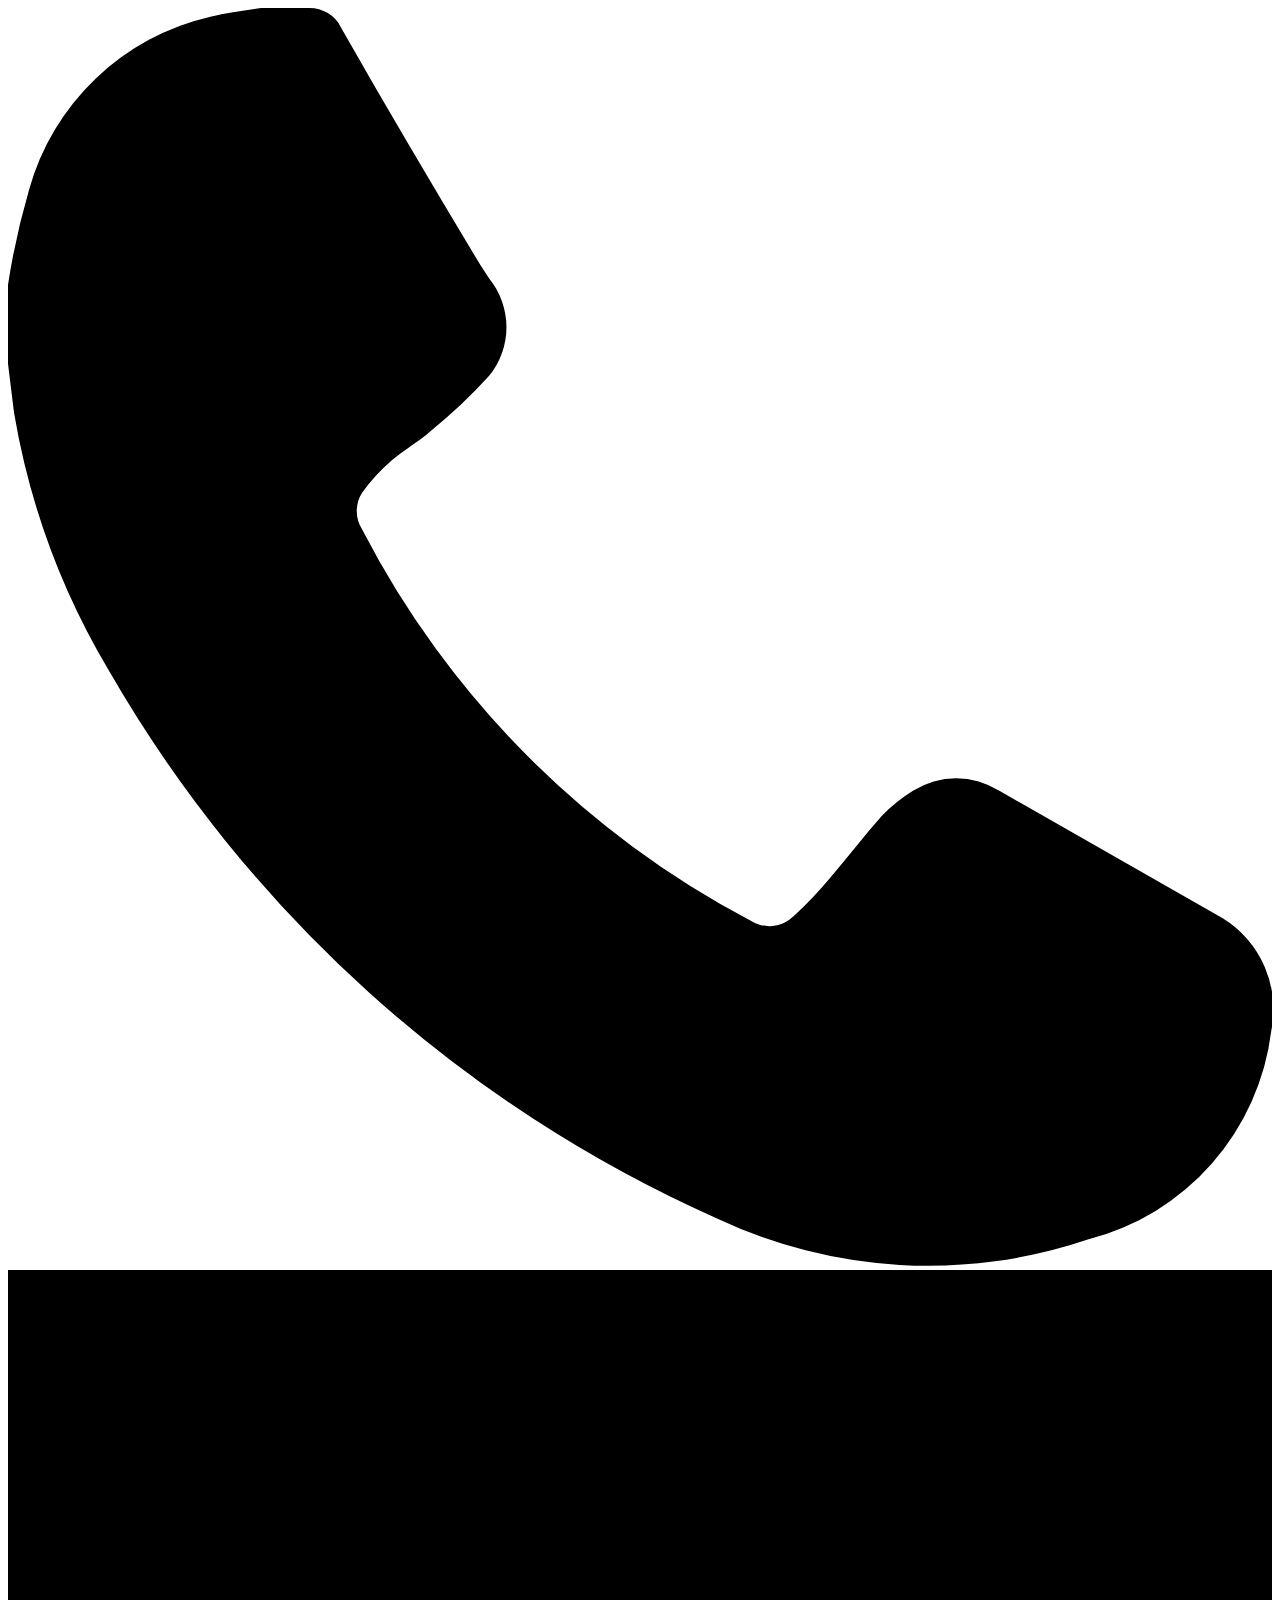
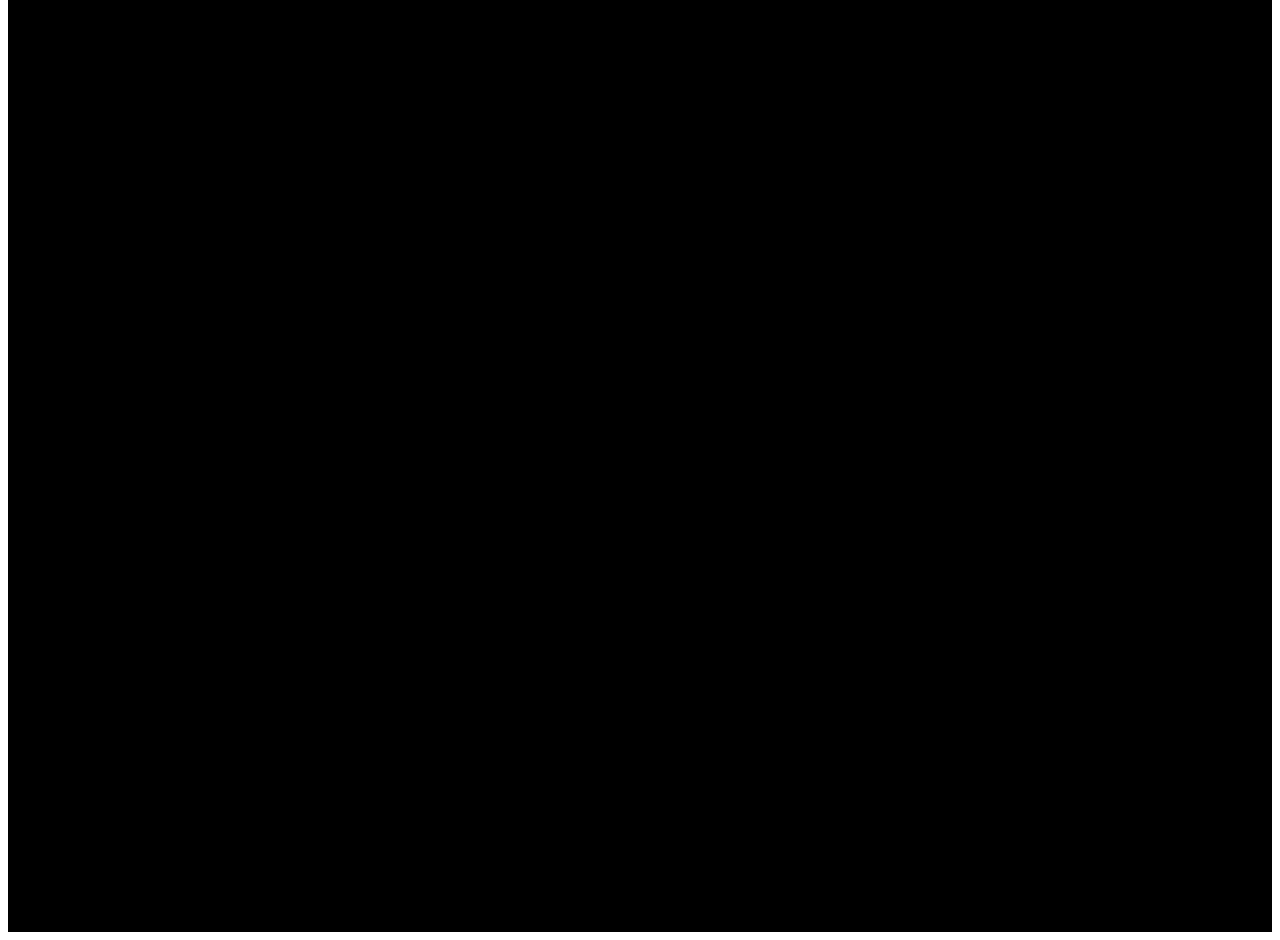
==== test.html @ 8983c756 "Test SVG" ====
<!DOCTYPE html>
<html lang="en">
<head>
    <meta charset="UTF-8">
    <meta http-equiv="X-UA-Compatible" content="IE=edge">
    <meta name="viewport" content="width=device-width, initial-scale=1.0">
    <title>Document</title>
</head>
<body>
    <div style="background-color: #fff;">

        <svg xmlns="http://www.w3.org/2000/svg" viewBox="0 0 18.73 18.64">
            <g data-name="Layer 2">
              <g data-name="Layer 1">
                <g>
                  <path class="cls-1"
                    d="M4.35,0l.12,0a.52.52,0,0,1,.46.28C5.61,1.48,6.3,2.64,7,3.81l.13.2a1.14,1.14,0,0,1,0,1.44,7.53,7.53,0,0,1-.87.82c-.18.16-.4.28-.58.44a2.73,2.73,0,0,0-.43.47.5.5,0,0,0,0,.55A13.6,13.6,0,0,0,11,13.52a.51.51,0,0,0,.64-.06,6,6,0,0,0,.55-.58c.26-.3.5-.62.76-.91a2.41,2.41,0,0,1,.46-.37,1.19,1.19,0,0,1,1.28,0L18,13.49a1.58,1.58,0,0,1,.72,1.66A3.65,3.65,0,0,1,16,18.25a7.36,7.36,0,0,1-5.51-.32,19.57,19.57,0,0,1-9-8.12A11.06,11.06,0,0,1,.09,6L0,5.27v-1l0-.17a10.91,10.91,0,0,1,.31-1.4A3.63,3.63,0,0,1,3,.13c.24-.06.5-.09.75-.13Z">
                  </path>
                </g>
              </g>
            </g>
          </svg>
    </div>
    <div style="background-color: #000;">
        
        <svg xmlns="http://www.w3.org/2000/svg" viewBox="0 0 18.73 18.64">
            <g data-name="Layer 2">
              <g data-name="Layer 1">
                <g>
                  <path class="cls-1"
                    d="M4.35,0l.12,0a.52.52,0,0,1,.46.28C5.61,1.48,6.3,2.64,7,3.81l.13.2a1.14,1.14,0,0,1,0,1.44,7.53,7.53,0,0,1-.87.82c-.18.16-.4.28-.58.44a2.73,2.73,0,0,0-.43.47.5.5,0,0,0,0,.55A13.6,13.6,0,0,0,11,13.52a.51.51,0,0,0,.64-.06,6,6,0,0,0,.55-.58c.26-.3.5-.62.76-.91a2.41,2.41,0,0,1,.46-.37,1.19,1.19,0,0,1,1.28,0L18,13.49a1.58,1.58,0,0,1,.72,1.66A3.65,3.65,0,0,1,16,18.25a7.36,7.36,0,0,1-5.51-.32,19.57,19.57,0,0,1-9-8.12A11.06,11.06,0,0,1,.09,6L0,5.27v-1l0-.17a10.91,10.91,0,0,1,.31-1.4A3.63,3.63,0,0,1,3,.13c.24-.06.5-.09.75-.13Z">
                  </path>
                </g>
              </g>
            </g>
          </svg>

    </div>
</body>
</html>
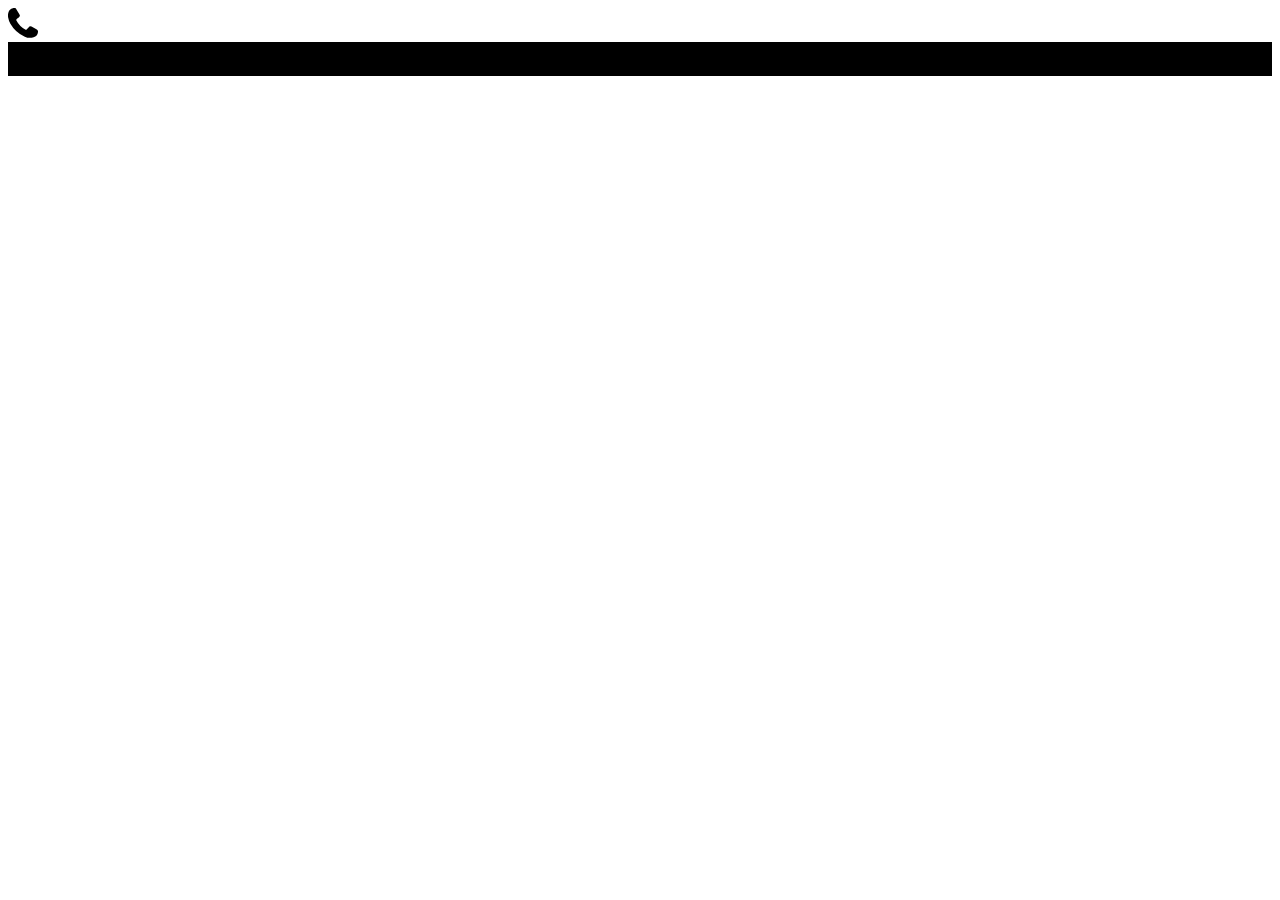
==== commit f395e61d: "Test SVG" ====
--- a/test.html
+++ b/test.html
@@ -5,6 +5,11 @@
     <meta http-equiv="X-UA-Compatible" content="IE=edge">
     <meta name="viewport" content="width=device-width, initial-scale=1.0">
     <title>Document</title>
+    <style>
+        svg {
+            max-width: 30px;
+        }
+    </style>
 </head>
 <body>
     <div style="background-color: #fff;">
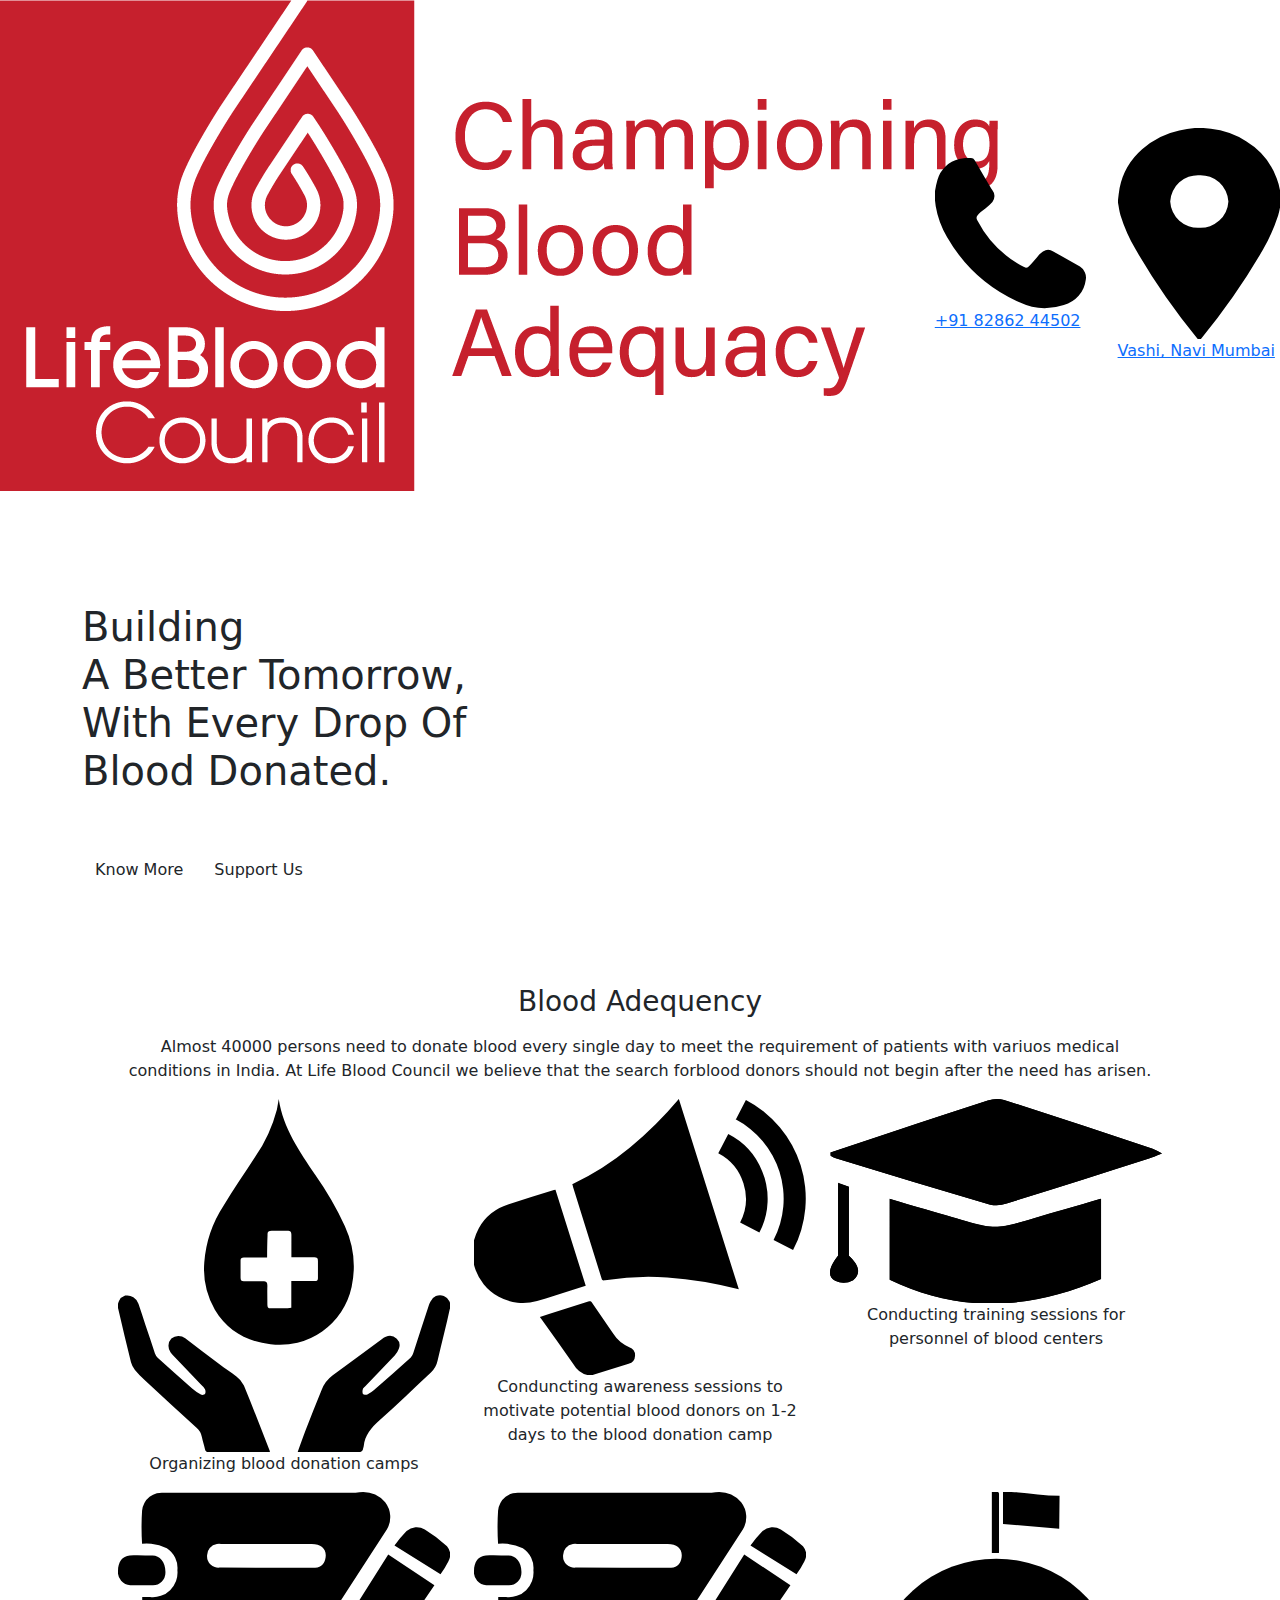
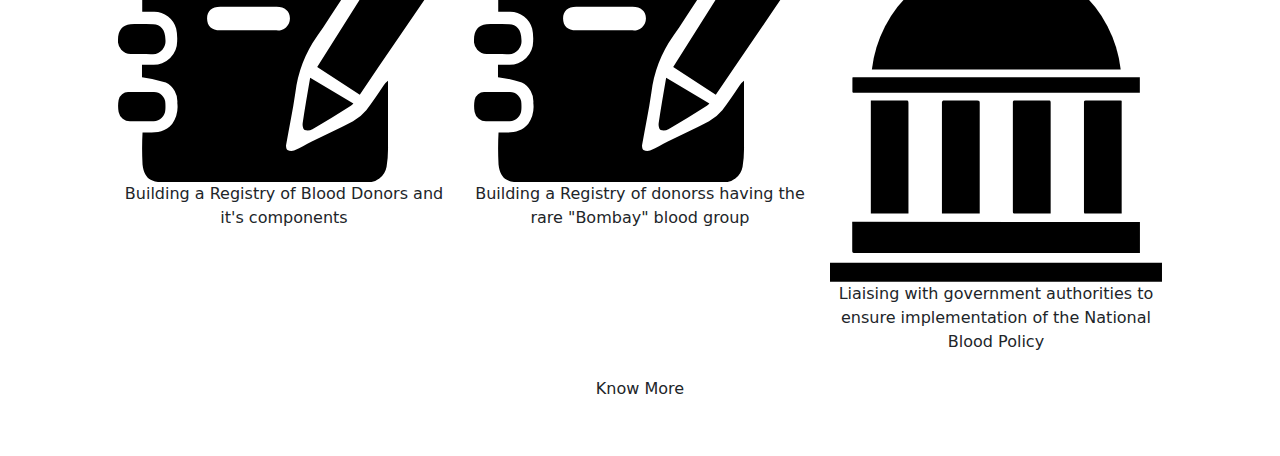
==== commit 53a08f9f: "Test SVG Safari" ====
--- a/test.html
+++ b/test.html
@@ -1,45 +1,309 @@
 <!DOCTYPE html>
 <html lang="en">
+
 <head>
-    <meta charset="UTF-8">
-    <meta http-equiv="X-UA-Compatible" content="IE=edge">
-    <meta name="viewport" content="width=device-width, initial-scale=1.0">
-    <title>Document</title>
-    <style>
-        svg {
-            max-width: 30px;
-        }
-    </style>
+  <meta charset="UTF-8">
+  <meta http-equiv="X-UA-Compatible" content="IE=edge">
+  <meta name="viewport" content="width=device-width, initial-scale=1.0">
+  <title>Document</title>
+  <link href="https://cdn.jsdelivr.net/npm/bootstrap@5.2.3/dist/css/bootstrap.min.css" rel="stylesheet">
+  <script src="https://cdn.jsdelivr.net/npm/bootstrap@5.2.3/dist/js/bootstrap.bundle.min.js"></script>
 </head>
+
 <body>
-    <div style="background-color: #fff;">
-
-        <svg xmlns="http://www.w3.org/2000/svg" viewBox="0 0 18.73 18.64">
-            <g data-name="Layer 2">
-              <g data-name="Layer 1">
-                <g>
-                  <path class="cls-1"
-                    d="M4.35,0l.12,0a.52.52,0,0,1,.46.28C5.61,1.48,6.3,2.64,7,3.81l.13.2a1.14,1.14,0,0,1,0,1.44,7.53,7.53,0,0,1-.87.82c-.18.16-.4.28-.58.44a2.73,2.73,0,0,0-.43.47.5.5,0,0,0,0,.55A13.6,13.6,0,0,0,11,13.52a.51.51,0,0,0,.64-.06,6,6,0,0,0,.55-.58c.26-.3.5-.62.76-.91a2.41,2.41,0,0,1,.46-.37,1.19,1.19,0,0,1,1.28,0L18,13.49a1.58,1.58,0,0,1,.72,1.66A3.65,3.65,0,0,1,16,18.25a7.36,7.36,0,0,1-5.51-.32,19.57,19.57,0,0,1-9-8.12A11.06,11.06,0,0,1,.09,6L0,5.27v-1l0-.17a10.91,10.91,0,0,1,.31-1.4A3.63,3.63,0,0,1,3,.13c.24-.06.5-.09.75-.13Z">
-                  </path>
+
+  <header class="container-fluid p-0">
+    <!-- Main Header -->
+    <div class="main-header">
+      <div class="row">
+        <div class="col-sm-4">
+          <a href="/" class="nav-brand">
+            <img src="/images/logo.png" alt="Logo">
+          </a>
+        </div>
+        <div class="col-sm-8 d-flex align-items-center">
+          <div class="right-content d-flex justify-content-end gap-sm-3 gap-1 gap-sm-2 align-items-center w-100">
+            <a href="tel:+918286244502" class="header-right-links">
+              <svg xmlns="http://www.w3.org/2000/svg" viewBox="0 0 18.73 18.64">
+                <g data-name="Layer 2">
+                  <g data-name="Layer 1">
+                    <g>
+                      <path class="cls-1"
+                        d="M4.35,0l.12,0a.52.52,0,0,1,.46.28C5.61,1.48,6.3,2.64,7,3.81l.13.2a1.14,1.14,0,0,1,0,1.44,7.53,7.53,0,0,1-.87.82c-.18.16-.4.28-.58.44a2.73,2.73,0,0,0-.43.47.5.5,0,0,0,0,.55A13.6,13.6,0,0,0,11,13.52a.51.51,0,0,0,.64-.06,6,6,0,0,0,.55-.58c.26-.3.5-.62.76-.91a2.41,2.41,0,0,1,.46-.37,1.19,1.19,0,0,1,1.28,0L18,13.49a1.58,1.58,0,0,1,.72,1.66A3.65,3.65,0,0,1,16,18.25a7.36,7.36,0,0,1-5.51-.32,19.57,19.57,0,0,1-9-8.12A11.06,11.06,0,0,1,.09,6L0,5.27v-1l0-.17a10.91,10.91,0,0,1,.31-1.4A3.63,3.63,0,0,1,3,.13c.24-.06.5-.09.75-.13Z">
+                      </path>
+                    </g>
+                  </g>
                 </g>
-              </g>
-            </g>
-          </svg>
+              </svg>
+              +91 82862 44502
+            </a>
+            <span class="divider"></span>
+            <a href="javascript:void()" class="header-right-links">
+              <svg xmlns="http://www.w3.org/2000/svg" viewBox="0 0 15.21 19.83">
+                <g data-name="Layer 2">
+                  <g data-name="Layer 1">
+                    <g>
+                      <path class="cls-1"
+                        d="M7.19,0H8L8.7.08A7.74,7.74,0,0,1,12,1.24a6.81,6.81,0,0,1,2.87,3.48A5.33,5.33,0,0,1,15,8.2a16.73,16.73,0,0,1-1.43,3.21,62.53,62.53,0,0,1-5.75,8.28c-.16.19-.25.19-.41,0a62.08,62.08,0,0,1-5.75-8.3A15,15,0,0,1,.24,8.19C.12,7.8.08,7.4,0,7V6.74C.05,6.36.08,6,.15,5.61A6.58,6.58,0,0,1,2.26,2,7.42,7.42,0,0,1,5.74.23C6.22.13,6.71.07,7.19,0Zm.43,9.34a2.6,2.6,0,0,0,2.72-2.46A2.62,2.62,0,0,0,7.61,4.42,2.61,2.61,0,0,0,4.89,6.88,2.6,2.6,0,0,0,7.62,9.34Z">
+                      </path>
+                    </g>
+                  </g>
+                </g>
+              </svg>
+              Vashi, Navi Mumbai
+            </a>
+          </div>
+        </div>
+      </div>
     </div>
-    <div style="background-color: #000;">
-        
-        <svg xmlns="http://www.w3.org/2000/svg" viewBox="0 0 18.73 18.64">
-            <g data-name="Layer 2">
-              <g data-name="Layer 1">
-                <g>
-                  <path class="cls-1"
-                    d="M4.35,0l.12,0a.52.52,0,0,1,.46.28C5.61,1.48,6.3,2.64,7,3.81l.13.2a1.14,1.14,0,0,1,0,1.44,7.53,7.53,0,0,1-.87.82c-.18.16-.4.28-.58.44a2.73,2.73,0,0,0-.43.47.5.5,0,0,0,0,.55A13.6,13.6,0,0,0,11,13.52a.51.51,0,0,0,.64-.06,6,6,0,0,0,.55-.58c.26-.3.5-.62.76-.91a2.41,2.41,0,0,1,.46-.37,1.19,1.19,0,0,1,1.28,0L18,13.49a1.58,1.58,0,0,1,.72,1.66A3.65,3.65,0,0,1,16,18.25a7.36,7.36,0,0,1-5.51-.32,19.57,19.57,0,0,1-9-8.12A11.06,11.06,0,0,1,.09,6L0,5.27v-1l0-.17a10.91,10.91,0,0,1,.31-1.4A3.63,3.63,0,0,1,3,.13c.24-.06.5-.09.75-.13Z">
-                  </path>
-                </g>
-              </g>
-            </g>
-          </svg>
-
-    </div>
+    <!-- ./Main Header -->
+
+    <!-- Navbar -->
+    <nav class="navbar navbar-expand-lg navbar-dark">
+      <div class="container-fluid">
+        <button class="navbar-toggler" type="button" data-bs-toggle="collapse" data-bs-target="#navbarSupportedContent"
+          aria-controls="navbarSupportedContent" aria-expanded="false" aria-label="Toggle navigation">
+          <span class="navbar-toggler-icon"></span>
+        </button>
+        <div class="collapse navbar-collapse" id="navbarSupportedContent">
+          <ul class="navbar-nav m-auto mb-2 mb-lg-0 py-0 py-lg-1">
+            <li class="nav-item">
+              <a class="nav-link active" aria-current="page" href="#">Home</a>
+            </li>
+            <li class="nav-item">
+              <a class="nav-link" href="#">About Us</a>
+            </li>
+            <li class="nav-item">
+              <a class="nav-link" href="#">What we do</a>
+            </li>
+            <li class="nav-item dropdown">
+              <a class="nav-link dropdown-toggle" href="#" id="navbarDropdown" role="button" data-bs-toggle="dropdown"
+                aria-expanded="false">
+                Knowledge Hub
+              </a>
+              <ul class="dropdown-menu" aria-labelledby="navbarDropdown">
+                <li><a class="dropdown-item" href="#">Thalassemia</a></li>
+                <li><a class="dropdown-item" href="#">Events</a></li>
+                <li><a class="dropdown-item" href="#">FAQ's</a></li>
+                <li><a class="dropdown-item" href="#">List of Centres</a></li>
+              </ul>
+            </li>
+            <li class="nav-item">
+              <a class="nav-link" href="#">Media</a>
+            </li>
+            <li class="nav-item">
+              <a class="nav-link" href="#">Contribute</a>
+            </li>
+            <li class="nav-item">
+              <a class="nav-link" href="#">Contact Us</a>
+            </li>
+          </ul>
+        </div>
+      </div>
+    </nav>
+    <!-- ./Navbar -->
+  </header>
+
+  <main id="main-body">
+    <section id="main-banner">
+      <div class="container pt-3 pt-lg-5">
+        <h1 class="dual-color">
+          Building<br>
+          A Better Tomorrow,<br>
+          <span class="primary-color">
+            With Every Drop Of<br>
+            Blood Donated.
+          </span>
+        </h1>
+        <button class="btn btn-custom-secondary mt-3 mt-lg-5">Know More</button>
+        <button class="btn btn-custom-primary mt-3 mt-lg-5">Support Us</button>
+      </div>
+    </section>
+    <div class="clearfix"></div>
+    <section id="blood-adequency">
+      <div class="container p-lg-5 mt-5 text-center">
+        <h3 class="primary-color">Blood Adequency</h3>
+        <p class="mt-3 description">
+          Almost 40000 persons need to donate blood every single day to meet the requirement of patients<wbr> with variuos medical conditions in India. At Life Blood Council we believe that the search for<wbr>blood donors should not begin after the need has arisen.
+        </p>
+        <div class="floated-card-container">
+          <div class="row">
+            <div class="col-md-4">
+              <div class="icon-floated-card">
+                <div class="icon">
+                  <svg xmlns="http://www.w3.org/2000/svg" viewBox="0 0 74.65 79.42">
+                    <g data-name="Layer 2">
+                      <g data-name="Layer 1">
+                        <g>
+                          <path class="cls-1"
+                            d="M36.14,0c1,6.67,4.71,11.79,8.16,17A73.88,73.88,0,0,1,51,28.57a22,22,0,0,1,1.53,13.72A16.47,16.47,0,0,1,34.28,55.14c-5.38-.64-9.67-3-12.5-7.74A18.42,18.42,0,0,1,19.4,36.75,27,27,0,0,1,23.73,24c2.27-3.73,4.76-7.35,7.12-11a33.39,33.39,0,0,0,4.87-10.6C35.87,1.64,36,.93,36.14,0ZM33.53,35.63h-1c-1.41,0-2.81,0-4.22,0-.56,0-.77.17-.75.76,0,1.24,0,2.48,0,3.72,0,.65.17.88.82.86,1.41,0,2.81,0,4.21,0,.79,0,1,.23,1,1-.05,1.4,0,2.81,0,4.21,0,.64.15.9.83.87,1.24,0,2.48,0,3.72,0a6,6,0,0,0,.83-.11V40.94c1.82,0,3.55,0,5.28,0,.54,0,.73-.17.71-.72,0-1.26,0-2.53,0-3.8,0-.67-.24-.83-.87-.82-1.68,0-3.36,0-5.1,0,0-.38,0-.68,0-1,0-1.35,0-2.71,0-4,0-.73-.15-1-.95-1a33.46,33.46,0,0,1-3.47,0c-.72,0-1,.18-.94.92C33.56,32.19,33.53,33.84,33.53,35.63Z" />
+                          <path class="cls-1"
+                            d="M34.15,79.42H26c-1.85,0-3.69,0-5.54,0a.76.76,0,0,1-.9-.69c-.2-.92-.52-1.8-.7-2.72a3.67,3.67,0,0,0-1.26-2.13c-3.91-3.55-7.8-7.14-11.68-10.73a22,22,0,0,1-2.11-2.21,4.6,4.6,0,0,1-.89-1.73q-1.48-6-2.86-12a2.43,2.43,0,0,1,1.54-3,2.63,2.63,0,0,1,3,1.83c.57,1.6,1.06,3.24,1.59,4.86C6.93,53,7.6,55.13,8.31,57.22a2.43,2.43,0,0,0,.61.94q3.89,3.51,7.82,7a10.7,10.7,0,0,0,1.9,1.31c.23.13.83.06.92-.11a1.36,1.36,0,0,0,0-1.1,4,4,0,0,0-.86-1q-3.16-3.32-6.34-6.64a4.77,4.77,0,0,1-.56-.7A2.42,2.42,0,0,1,12,53.87a2.46,2.46,0,0,1,3.12-.06c2.56,1.92,5.08,3.89,7.63,5.8,1.27,1,2.64,1.8,3.88,2.8a5.31,5.31,0,0,1,1.68,2c2,4.89,3.9,9.82,5.82,14.73A1.08,1.08,0,0,1,34.15,79.42Z" />
+                          <path class="cls-1"
+                            d="M40.39,79.41c.61-1.7,1.14-3.28,1.75-4.84q1.78-4.57,3.64-9.13a7.4,7.4,0,0,1,2.51-3.3C52,59.45,55.63,56.7,59.3,54a3.7,3.7,0,0,1,.92-.54,2.28,2.28,0,0,1,2.46.47,2,2,0,0,1,.47,2.21,4.53,4.53,0,0,1-.93,1.53c-2.2,2.35-4.45,4.66-6.67,7-.17.18-.43.35-.48.56a1.68,1.68,0,0,0,0,1.11c.11.18.71.24,1,.12a6.23,6.23,0,0,0,1.5-1q4.16-3.66,8.27-7.36a2.44,2.44,0,0,0,.56-1c1.16-3.53,2.3-7.06,3.46-10.59a4.07,4.07,0,0,1,.38-.91,2.33,2.33,0,0,1,4.34,1.71Q74,50,73.34,52.69c-.48,2-1,4.06-1.47,6.1a5.14,5.14,0,0,1-1.51,2.69c-3.86,3.6-7.65,7.29-11.61,10.79-1.83,1.62-3.24,3.31-3.5,5.79,0,.16-.1.32-.12.48-.09.71-.48.89-1.18.88C49.49,79.39,45,79.41,40.39,79.41Z" />
+                        </g>
+                      </g>
+                    </g>
+                  </svg>
+                </div>
+                <div class="content">
+                  <p>Organizing blood donation camps</p>
+                </div>
+              </div>
+            </div>
+            <div class="col-md-4">
+              <div class="icon-floated-card">
+                <div class="icon">
+                  <svg xmlns="http://www.w3.org/2000/svg" viewBox="0 0 46.82 38.94">
+                    <g data-name="Layer 2">
+                      <g data-name="Layer 1">
+                        <g>
+                          <path class="cls-1"
+                            d="M16.05,38.94a3.08,3.08,0,0,1-2-1.5c-1.5-2.14-3-4.26-4.55-6.4l-.21-.31,1.28-.4,5.55-1.76c.25-.08.38-.06.53.17,1,1.47,2,2.92,3,4.38A4.85,4.85,0,0,0,21.9,35a1.22,1.22,0,0,1-.09,2.33c-1.58.51-3.17,1-4.75,1.5l-.48.14Z" />
+                          <path class="cls-1"
+                            d="M37.35,26.84a55,55,0,0,0-10.1-1.67,37.81,37.81,0,0,0-8.76.4c-.31.05-.43,0-.52-.33q-2-6.42-4-12.84c0-.11-.06-.23-.11-.37A38.75,38.75,0,0,0,22,6.85,54.5,54.5,0,0,0,28.89,0Z" />
+                          <path class="cls-1"
+                            d="M11.49,12.79l4.27,13.56-2,.63c-1.62.51-3.22,1.06-4.86,1.51a7.11,7.11,0,0,1-4-13.65c2.11-.69,4.24-1.34,6.37-2Z" />
+                          <path class="cls-1"
+                            d="M36.91,2.91,38.35.15A15.65,15.65,0,0,1,45,21.31l-2.75-1.44a12.61,12.61,0,0,0-5.36-17Z" />
+                          <path class="cls-1"
+                            d="M40.25,18.83l-2.72-1.42A7.16,7.16,0,0,0,38,11.88a7.23,7.23,0,0,0-3.55-4.24l1.41-2.71a10,10,0,0,1,4.75,5.18A10.22,10.22,0,0,1,40.25,18.83Z" />
+                        </g>
+                      </g>
+                    </g>
+                  </svg>
+                </div>
+                <div class="content">
+                  <p>Conduncting awareness sessions to motivate potential blood donors on 1-2 days to the blood donation
+                    camp</p>
+                </div>
+              </div>
+            </div>
+            <div class="col-md-4">
+              <div class="icon-floated-card">
+                <div class="icon">
+                  <svg xmlns="http://www.w3.org/2000/svg" viewBox="0 0 45.4 27.98">
+                    <g data-name="Layer 2">
+                      <g data-name="Layer 1">
+                        <g>
+                          <path class="cls-1"
+                            d="M.07,7.32l0,.43A4.07,4.07,0,0,0,.8,8.1c7,2.13,14.07,4.28,21.13,6.35a4.13,4.13,0,0,0,2.22-.16c6.5-2,13-4.11,19.46-6.17.5-.16,1-.37,1.79-.68a11.22,11.22,0,0,0-1.29-.64C37.34,4.56,30.57,2.3,23.78.12a3.94,3.94,0,0,0-2.2.09c-4.34,1.38-8.66,2.84-13,4.27Zm37,6.32c-1.76.52-3.32,1-4.9,1.44-11.33,3.17-7.67,3.24-19.11,0-1.57-.44-3.12-.91-4.85-1.42V24.71c9.63,4.66,19.22,4.08,28.86-.08ZM2.58,21.43V12l-1.47-.49v9.93C-.18,23-.39,24.31.71,24.87a2.69,2.69,0,0,0,2.45-.09C4.5,23.62,3.64,22.44,2.58,21.43Z" />
+                          <path class="cls-1"
+                            d="M.07,7.32,8.6,4.48c4.32-1.43,8.64-2.89,13-4.27a3.94,3.94,0,0,1,2.2-.09C30.57,2.3,37.34,4.56,44.11,6.8a11.22,11.22,0,0,1,1.29.64c-.81.31-1.29.52-1.79.68-6.48,2.06-13,4.14-19.46,6.17a4.13,4.13,0,0,1-2.22.16C14.87,12.38,7.84,10.23.8,8.1a4.07,4.07,0,0,1-.69-.35Z" />
+                          <path class="cls-1"
+                            d="M37,13.64v11c-9.64,4.16-19.23,4.74-28.86.08V13.65c1.73.51,3.28,1,4.85,1.42,11.44,3.25,7.78,3.18,19.11,0C33.7,14.63,35.26,14.16,37,13.64Z" />
+                          <path class="cls-1"
+                            d="M2.58,21.43c1.06,1,1.92,2.19.58,3.35a2.69,2.69,0,0,1-2.45.09c-1.1-.56-.89-1.83.4-3.48V11.46L2.58,12Z" />
+                        </g>
+                      </g>
+                    </g>
+                  </svg>
+                </div>
+                <div class="content">
+                  <p>Conducting training sessions for personnel of blood centers</p>
+                </div>
+              </div>
+            </div>
+            <div class="col-md-4">
+              <div class="icon-floated-card">
+                <div class="icon">
+                  <svg xmlns="http://www.w3.org/2000/svg" viewBox="0 0 42.48 37.1">
+                    <g data-name="Layer 2">
+                      <g data-name="Layer 1">
+                        <g>
+                          <path class="cls-1"
+                            d="M3.07,23.7V22.1H4.43A3,3,0,0,0,7.57,19a5.56,5.56,0,0,0-.13-1.53,2.94,2.94,0,0,0-2.8-2.16H3.1V13.44c.34,0,.69,0,1,0A3.15,3.15,0,0,0,7.6,10,3,3,0,0,0,6.25,7.19a6.61,6.61,0,0,0-2-.56,6.46,6.46,0,0,0-1.17,0,33.22,33.22,0,0,1,0-4.24A2.54,2.54,0,0,1,6,.11H29.9a8.26,8.26,0,0,0,1-.08,3.86,3.86,0,0,1,3.29,1.27,3.12,3.12,0,0,1,.21,3.5c-2,3.06-3.94,6.09-5.91,9.13-1,1.51-1.92,3-3,4.51a16,16,0,0,0-2.8,7.28c-.32,2.25-.8,4.48-1.19,6.72,0,.19.06.53.18.58a1.16,1.16,0,0,0,.85.07c.78-.34,1.51-.78,2.27-1.16,1.76-.87,3.55-1.69,5.28-2.61a5.7,5.7,0,0,0,1.69-1.4c.79-1,1.45-2.07,2.17-3.11a2.47,2.47,0,0,1,.61-.65v.64c0,2.55,0,5.1,0,7.65a14.31,14.31,0,0,1-.18,2.7,2.45,2.45,0,0,1-2.53,2H5.8c-1.67,0-2.47-.59-2.66-2.28a37,37,0,0,1,0-4.09c1.38,0,2.8.14,3.81-1.12A3.86,3.86,0,0,0,7.59,27a2.67,2.67,0,0,0-1.47-2.61A15.31,15.31,0,0,0,3.07,23.7Zm15.8-14h6c1,0,1.47-.37,1.65-1.11.29-1.15-.39-1.94-1.73-1.94H13.2a2.56,2.56,0,0,0-.55,0A1.46,1.46,0,0,0,11.4,8.14,1.44,1.44,0,0,0,13,9.67Zm-2.2,8h3.6A1.52,1.52,0,0,0,22,16.15c0-.89-.65-1.48-1.7-1.48H13.08c-1.08,0-1.67.53-1.68,1.48s.55,1.53,1.67,1.55Z" />
+                          <path class="cls-1" d="M25.49,22.4,34.58,8l5.91,3.94c-3.18,4.66-6.35,9.28-9.55,14Z" />
+                          <path class="cls-1"
+                            d="M35.38,6.85A15.18,15.18,0,0,1,36.93,5a1.93,1.93,0,0,1,2.33-.19A18.29,18.29,0,0,1,42.1,6.94a1.75,1.75,0,0,1,.17,1.94,11.29,11.29,0,0,1-1,1.63Z" />
+                          <path class="cls-1"
+                            d="M24.59,23.77l5.53,3.29a3.82,3.82,0,0,1-.32.29c-1.63,1-3.26,2.06-4.92,3a1.27,1.27,0,0,1-1,.11c-.18-.07-.29-.58-.25-.86C23.9,27.72,24.24,25.81,24.59,23.77Z" />
+                          <path class="cls-1"
+                            d="M3,20.74c-.46,0-.91,0-1.37,0A1.67,1.67,0,0,1,0,18.91c0-1.18.56-1.93,1.59-2s2,0,2.92,0,1.57.68,1.56,2a1.65,1.65,0,0,1-1.59,1.84C4,20.76,3.49,20.74,3,20.74Z" />
+                          <path class="cls-1"
+                            d="M3.05,25.6c.52,0,1,0,1.56,0A1.46,1.46,0,0,1,6.06,27a6.31,6.31,0,0,1,0,.87,1.55,1.55,0,0,1-1.49,1.47c-1,0-2,0-3,0A1.47,1.47,0,0,1,.08,28.14a4.42,4.42,0,0,1,0-1.54,1.23,1.23,0,0,1,1.26-1c.56,0,1.12,0,1.68,0Z" />
+                          <path class="cls-1"
+                            d="M3,11.93H1.57A1.65,1.65,0,0,1,0,10.13c0-1.17.54-1.92,1.51-2s2,0,2.92,0S6.1,9,6.07,10.28a1.6,1.6,0,0,1-1.7,1.65Z" />
+                        </g>
+                      </g>
+                    </g>
+                  </svg>
+                </div>
+                <div class="content">
+                  <p>Building a Registry of Blood Donors and it's components</p>
+                </div>
+              </div>
+            </div>
+            <div class="col-md-4">
+              <div class="icon-floated-card">
+                <div class="icon">
+                  <svg xmlns="http://www.w3.org/2000/svg" viewBox="0 0 42.48 37.1">
+                    <g data-name="Layer 2">
+                      <g data-name="Layer 1">
+                        <g>
+                          <path class="cls-1"
+                            d="M3.07,23.7V22.1H4.43A3,3,0,0,0,7.57,19a5.56,5.56,0,0,0-.13-1.53,2.94,2.94,0,0,0-2.8-2.16H3.1V13.44c.34,0,.69,0,1,0A3.15,3.15,0,0,0,7.6,10,3,3,0,0,0,6.25,7.19a6.61,6.61,0,0,0-2-.56,6.46,6.46,0,0,0-1.17,0,33.22,33.22,0,0,1,0-4.24A2.54,2.54,0,0,1,6,.11H29.9a8.26,8.26,0,0,0,1-.08,3.86,3.86,0,0,1,3.29,1.27,3.12,3.12,0,0,1,.21,3.5c-2,3.06-3.94,6.09-5.91,9.13-1,1.51-1.92,3-3,4.51a16,16,0,0,0-2.8,7.28c-.32,2.25-.8,4.48-1.19,6.72,0,.19.06.53.18.58a1.16,1.16,0,0,0,.85.07c.78-.34,1.51-.78,2.27-1.16,1.76-.87,3.55-1.69,5.28-2.61a5.7,5.7,0,0,0,1.69-1.4c.79-1,1.45-2.07,2.17-3.11a2.47,2.47,0,0,1,.61-.65v.64c0,2.55,0,5.1,0,7.65a14.31,14.31,0,0,1-.18,2.7,2.45,2.45,0,0,1-2.53,2H5.8c-1.67,0-2.47-.59-2.66-2.28a37,37,0,0,1,0-4.09c1.38,0,2.8.14,3.81-1.12A3.86,3.86,0,0,0,7.59,27a2.67,2.67,0,0,0-1.47-2.61A15.31,15.31,0,0,0,3.07,23.7Zm15.8-14h6c1,0,1.47-.37,1.65-1.11.29-1.15-.39-1.94-1.73-1.94H13.2a2.56,2.56,0,0,0-.55,0A1.46,1.46,0,0,0,11.4,8.14,1.44,1.44,0,0,0,13,9.67Zm-2.2,8h3.6A1.52,1.52,0,0,0,22,16.15c0-.89-.65-1.48-1.7-1.48H13.08c-1.08,0-1.67.53-1.68,1.48s.55,1.53,1.67,1.55Z" />
+                          <path class="cls-1" d="M25.49,22.4,34.58,8l5.91,3.94c-3.18,4.66-6.35,9.28-9.55,14Z" />
+                          <path class="cls-1"
+                            d="M35.38,6.85A15.18,15.18,0,0,1,36.93,5a1.93,1.93,0,0,1,2.33-.19A18.29,18.29,0,0,1,42.1,6.94a1.75,1.75,0,0,1,.17,1.94,11.29,11.29,0,0,1-1,1.63Z" />
+                          <path class="cls-1"
+                            d="M24.59,23.77l5.53,3.29a3.82,3.82,0,0,1-.32.29c-1.63,1-3.26,2.06-4.92,3a1.27,1.27,0,0,1-1,.11c-.18-.07-.29-.58-.25-.86C23.9,27.72,24.24,25.81,24.59,23.77Z" />
+                          <path class="cls-1"
+                            d="M3,20.74c-.46,0-.91,0-1.37,0A1.67,1.67,0,0,1,0,18.91c0-1.18.56-1.93,1.59-2s2,0,2.92,0,1.57.68,1.56,2a1.65,1.65,0,0,1-1.59,1.84C4,20.76,3.49,20.74,3,20.74Z" />
+                          <path class="cls-1"
+                            d="M3.05,25.6c.52,0,1,0,1.56,0A1.46,1.46,0,0,1,6.06,27a6.31,6.31,0,0,1,0,.87,1.55,1.55,0,0,1-1.49,1.47c-1,0-2,0-3,0A1.47,1.47,0,0,1,.08,28.14a4.42,4.42,0,0,1,0-1.54,1.23,1.23,0,0,1,1.26-1c.56,0,1.12,0,1.68,0Z" />
+                          <path class="cls-1"
+                            d="M3,11.93H1.57A1.65,1.65,0,0,1,0,10.13c0-1.17.54-1.92,1.51-2s2,0,2.92,0S6.1,9,6.07,10.28a1.6,1.6,0,0,1-1.7,1.65Z" />
+                        </g>
+                      </g>
+                    </g>
+                  </svg>
+                </div>
+                <div class="content">
+                  <p>Building a Registry of donorss having the rare "Bombay" blood group</p>
+                </div>
+              </div>
+            </div>
+            <div class="col-md-4">
+              <div class="icon-floated-card">
+                <div class="icon">
+                  <svg xmlns="http://www.w3.org/2000/svg" viewBox="0 0 38.38 45.07">
+                    <g data-name="Layer 2">
+                      <g data-name="Layer 1">
+                        <g>
+                          <path class="cls-1" d="M33.61,20.53H4.84a14.48,14.48,0,0,1,28.77,0Z" />
+                          <path class="cls-1"
+                            d="M35.83,38.15v3.57l-.22,0H3c-.43,0-.43,0-.43-.43q0-1.44,0-2.88a2.72,2.72,0,0,1,0-.28Z" />
+                          <path class="cls-1" d="M38.38,42.86v2.21H0V42.86Z" />
+                          <path class="cls-1"
+                            d="M2.62,21.41h33.2V23.2H2.8c-.1,0-.21,0-.21-.15,0-.52,0-1,0-1.54A.44.44,0,0,1,2.62,21.41Z" />
+                          <path class="cls-1"
+                            d="M17.29,37.17H12.94c0-.09,0-.17,0-.26q0-6.27,0-12.54c0-.24.08-.28.29-.28,1.26,0,2.53,0,3.79,0,.24,0,.29.08.29.3V37.17Z" />
+                          <path class="cls-1"
+                            d="M25.52,37.18H21.39c-.18,0-.25,0-.25-.23q0-5,0-10.07V24.33c0-.18.05-.23.23-.23h3.89c.19,0,.25,0,.25.24,0,2.43,0,4.87,0,7.3v5.54Z" />
+                          <path class="cls-1" d="M4.72,24.11H8.81c.22,0,.26.07.26.28V36.91a2.29,2.29,0,0,1,0,.25H4.72Z" />
+                          <path class="cls-1"
+                            d="M33.72,24.12V37.18h-4.1c-.19,0-.26,0-.26-.25,0-3.36,0-6.73,0-10.09v-2.5c0-.15,0-.24.2-.24h4Z" />
+                          <path class="cls-1" d="M26.5,4.25,20,3.7V0c2.2-.08,4.34.44,6.54.44Z" />
+                          <path class="cls-1"
+                            d="M19.53,7.06h-.82V0c.25,0,.48,0,.72,0a.3.3,0,0,1,.11.21c0,.83,0,1.66,0,2.5,0,1.36,0,2.72,0,4.08A2.44,2.44,0,0,1,19.53,7.06Z" />
+                        </g>
+                      </g>
+                    </g>
+                  </svg>
+                </div>
+                <div class="content">
+                  <p>Liaising with government authorities to ensure implementation of the National Blood Policy</p>
+                </div>
+              </div>
+            </div>
+          </div>
+          <button class="btn btn-custom-secondary">Know More</button>
+        </div>
+      </div>
+    </section>
+  </main>
+
 </body>
+
 </html>